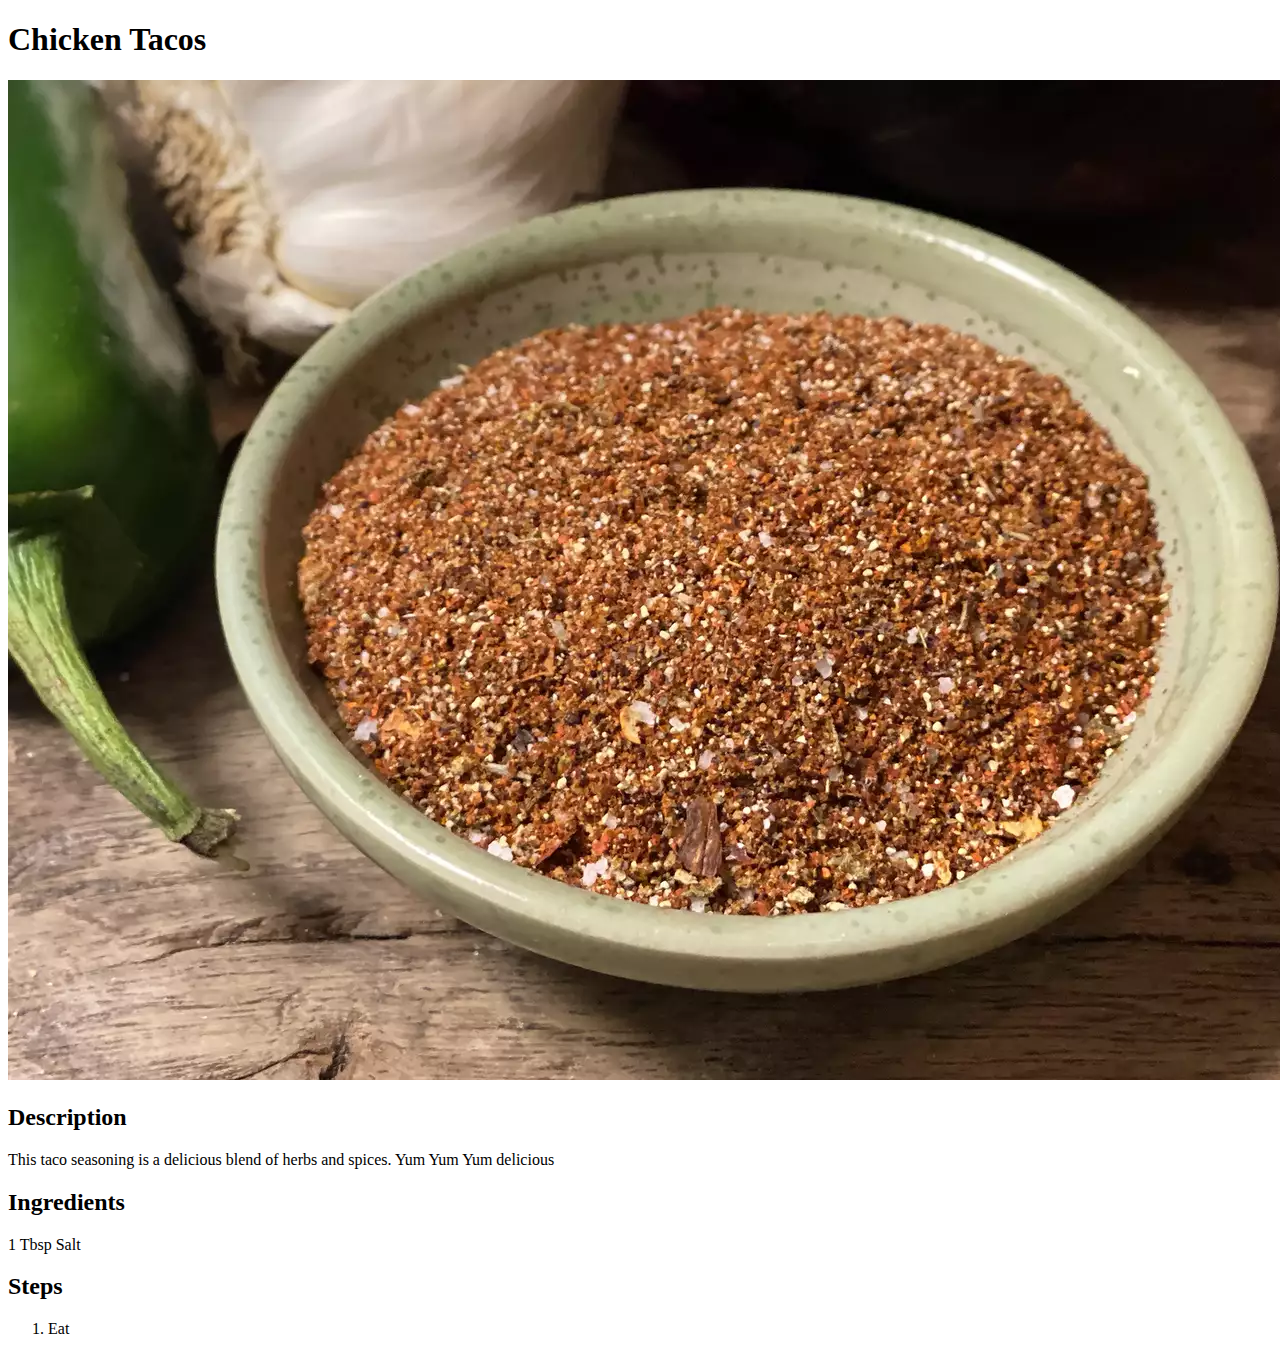
==== recipes/chili.html @ a13e8c5e "Add entire project content" ====
<!DOCTYPE html>
<html lang="en">
<head>
    <meta charset="UTF-8">
    <meta http-equiv="X-UA-Compatible" content="IE=edge">
    <meta name="viewport" content="width=device-width, initial-scale=1.0">
    <title>Document</title>
</head>
<body>
    <h1>Chicken Tacos</h1>
    <img src="../images/season" alt="season">
    <h2>Description</h2>
    <p>This taco seasoning is a delicious blend of herbs and spices. Yum Yum Yum delicious</p>
    <h2>Ingredients</h2>
    <u1>
        <li>1 Tbsp Salt</li>
    </ul>
    <h2>Steps</h2>
    <ol>
        <li>Eat</li>
    </ol>
</body>
</html>
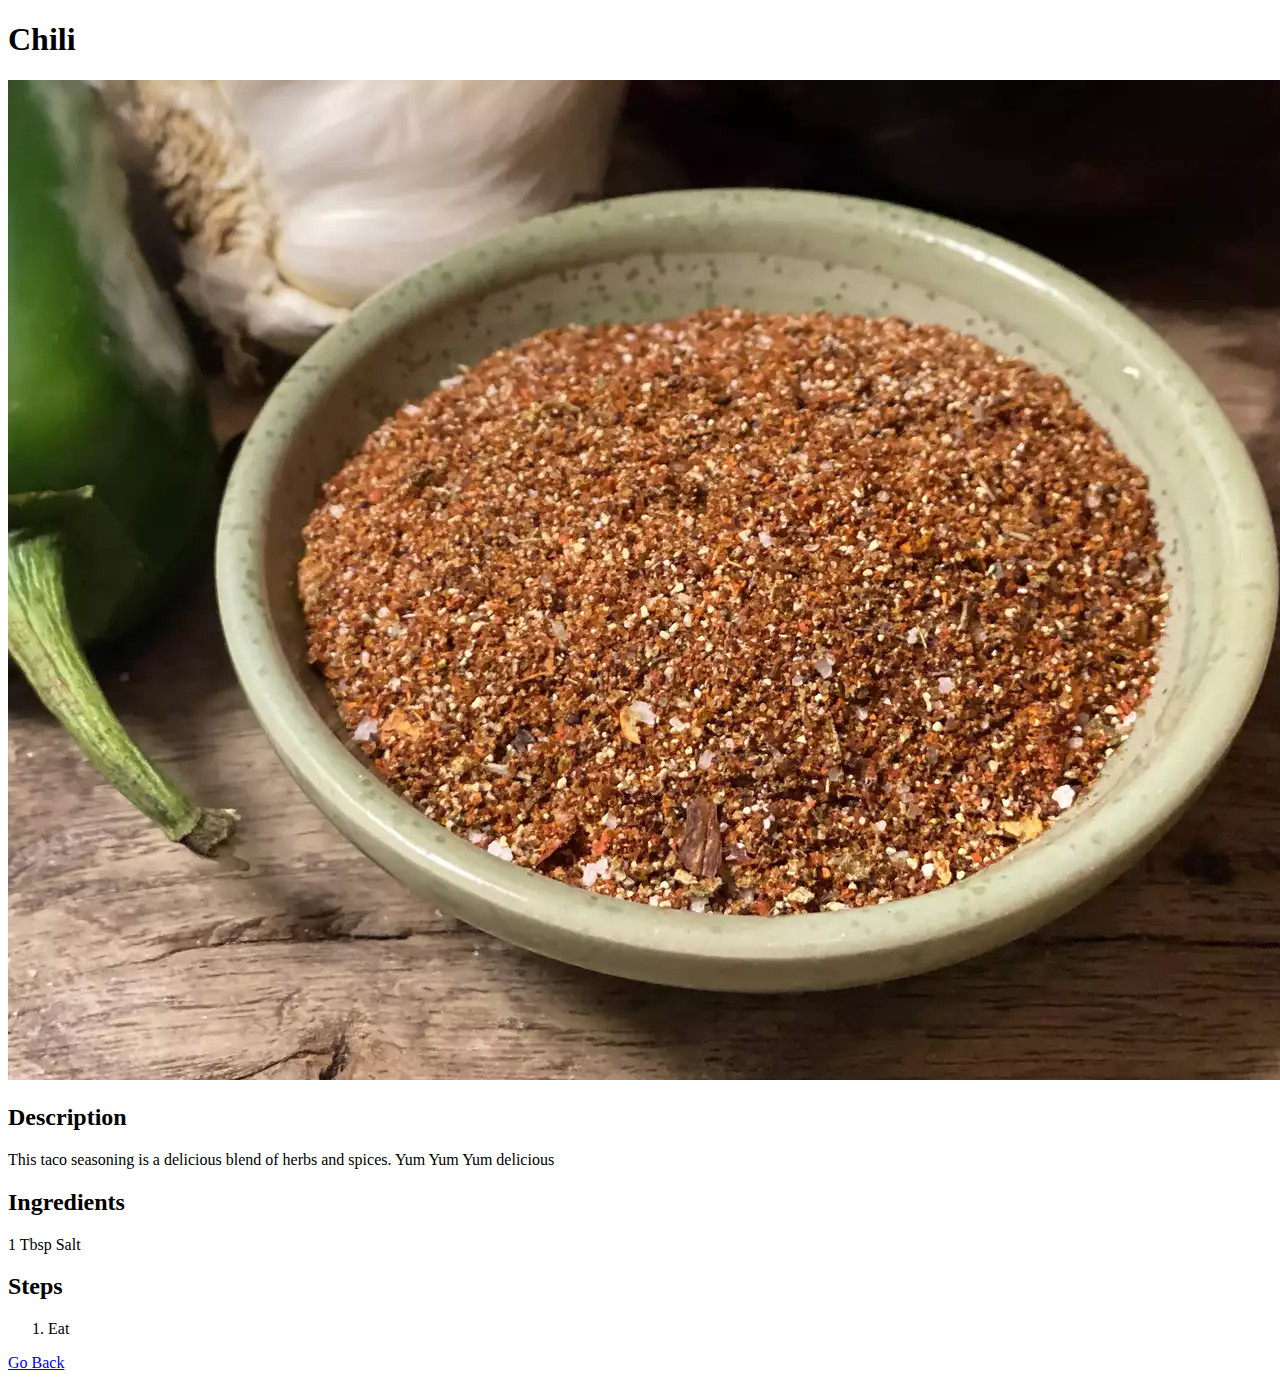
==== commit cfcfd042: "Add back button for all recipes" ====
--- a/recipes/chili.html
+++ b/recipes/chili.html
@@ -7,7 +7,7 @@
     <title>Document</title>
 </head>
 <body>
-    <h1>Chicken Tacos</h1>
+    <h1>Chili</h1>
     <img src="../images/season" alt="season">
     <h2>Description</h2>
     <p>This taco seasoning is a delicious blend of herbs and spices. Yum Yum Yum delicious</p>
@@ -19,5 +19,6 @@
     <ol>
         <li>Eat</li>
     </ol>
+    <p><a href="../index.html">Go Back</a></p>
 </body>
 </html>